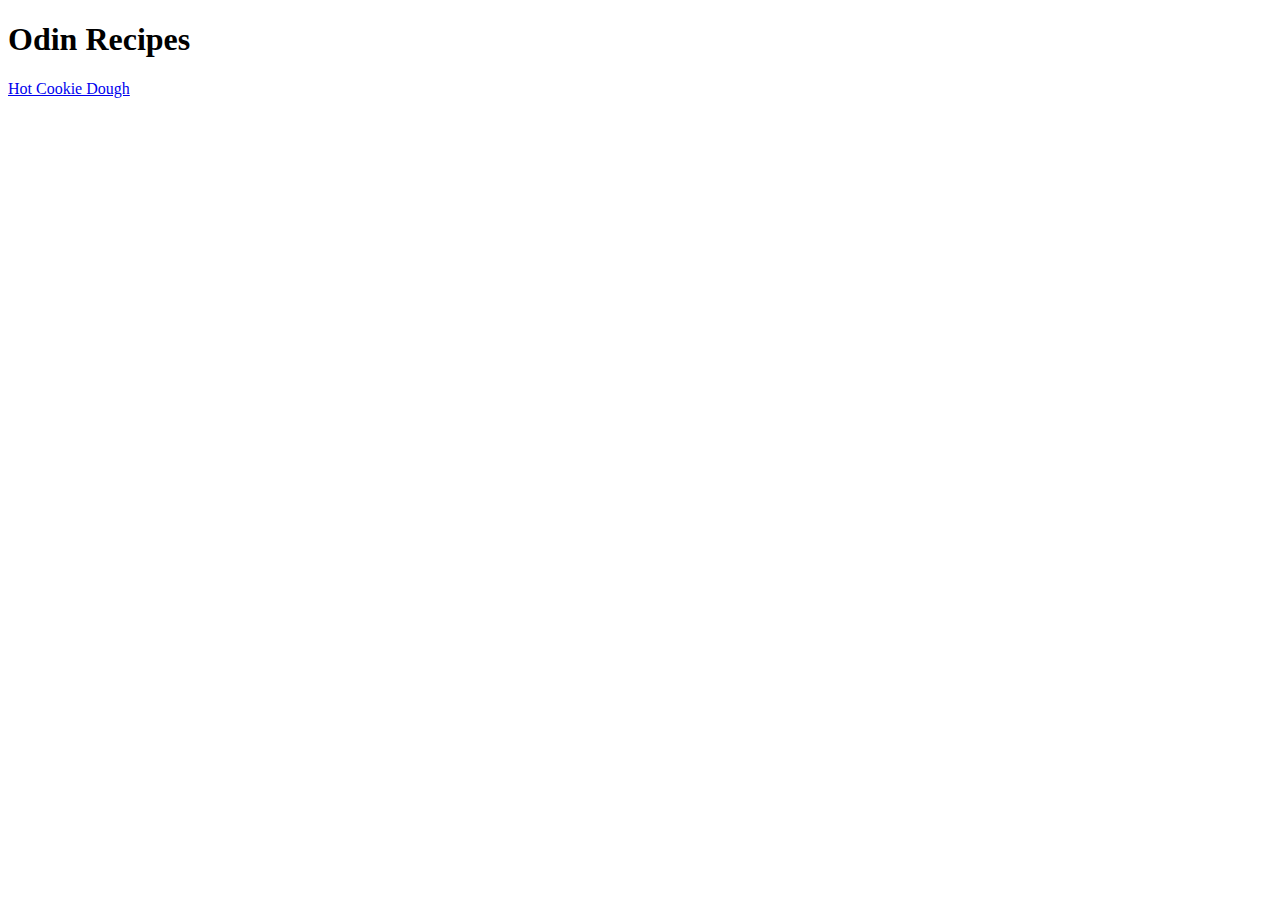
==== index.html @ 180c087f "Add the first recipe" ====
<!DOCTYPE html>

<html lang="en">


    <head>
        <meta charset="utf-8">
        <title>Homepage</title>
    </head>

    <body>
        <h1>Odin Recipes</h1>
        <a href="./recipes/cookie-dough.html">Hot Cookie Dough</a>
    </body>

    
</html>
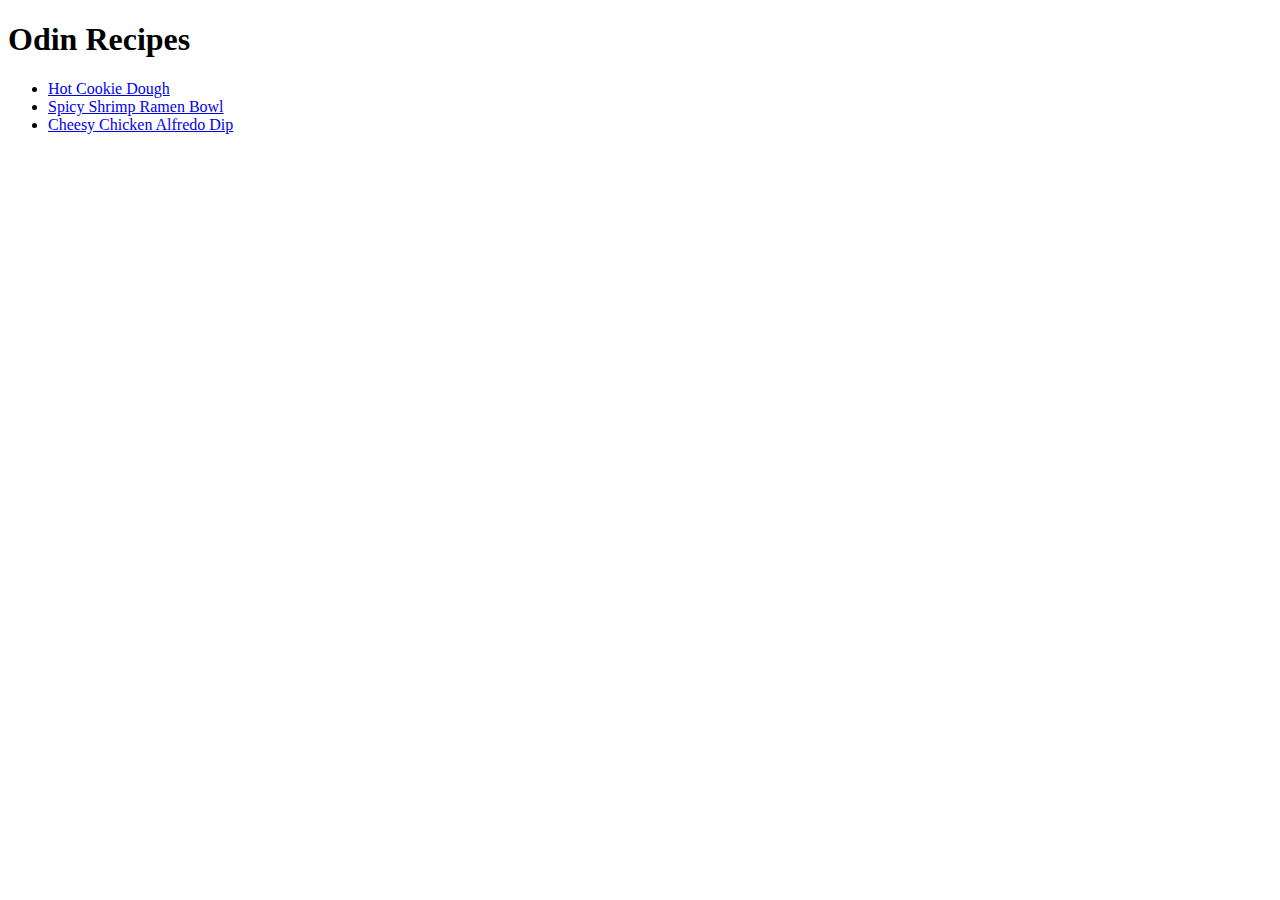
==== commit 8aca0296: "Add more recipes" ====
--- a/index.html
+++ b/index.html
@@ -10,7 +10,11 @@
 
     <body>
         <h1>Odin Recipes</h1>
-        <a href="./recipes/cookie-dough.html">Hot Cookie Dough</a>
+        <ul>
+            <li><a href="./recipes/cookie-dough.html">Hot Cookie Dough</a></li>
+            <li><a href="./recipes/spicy-shrimp-ramen.html">Spicy Shrimp Ramen Bowl</a></li>
+            <li><a href="./recipes/chicken-alfredo-dip.html">Cheesy Chicken Alfredo Dip</a> </li>
+        </ul>
     </body>
 
     
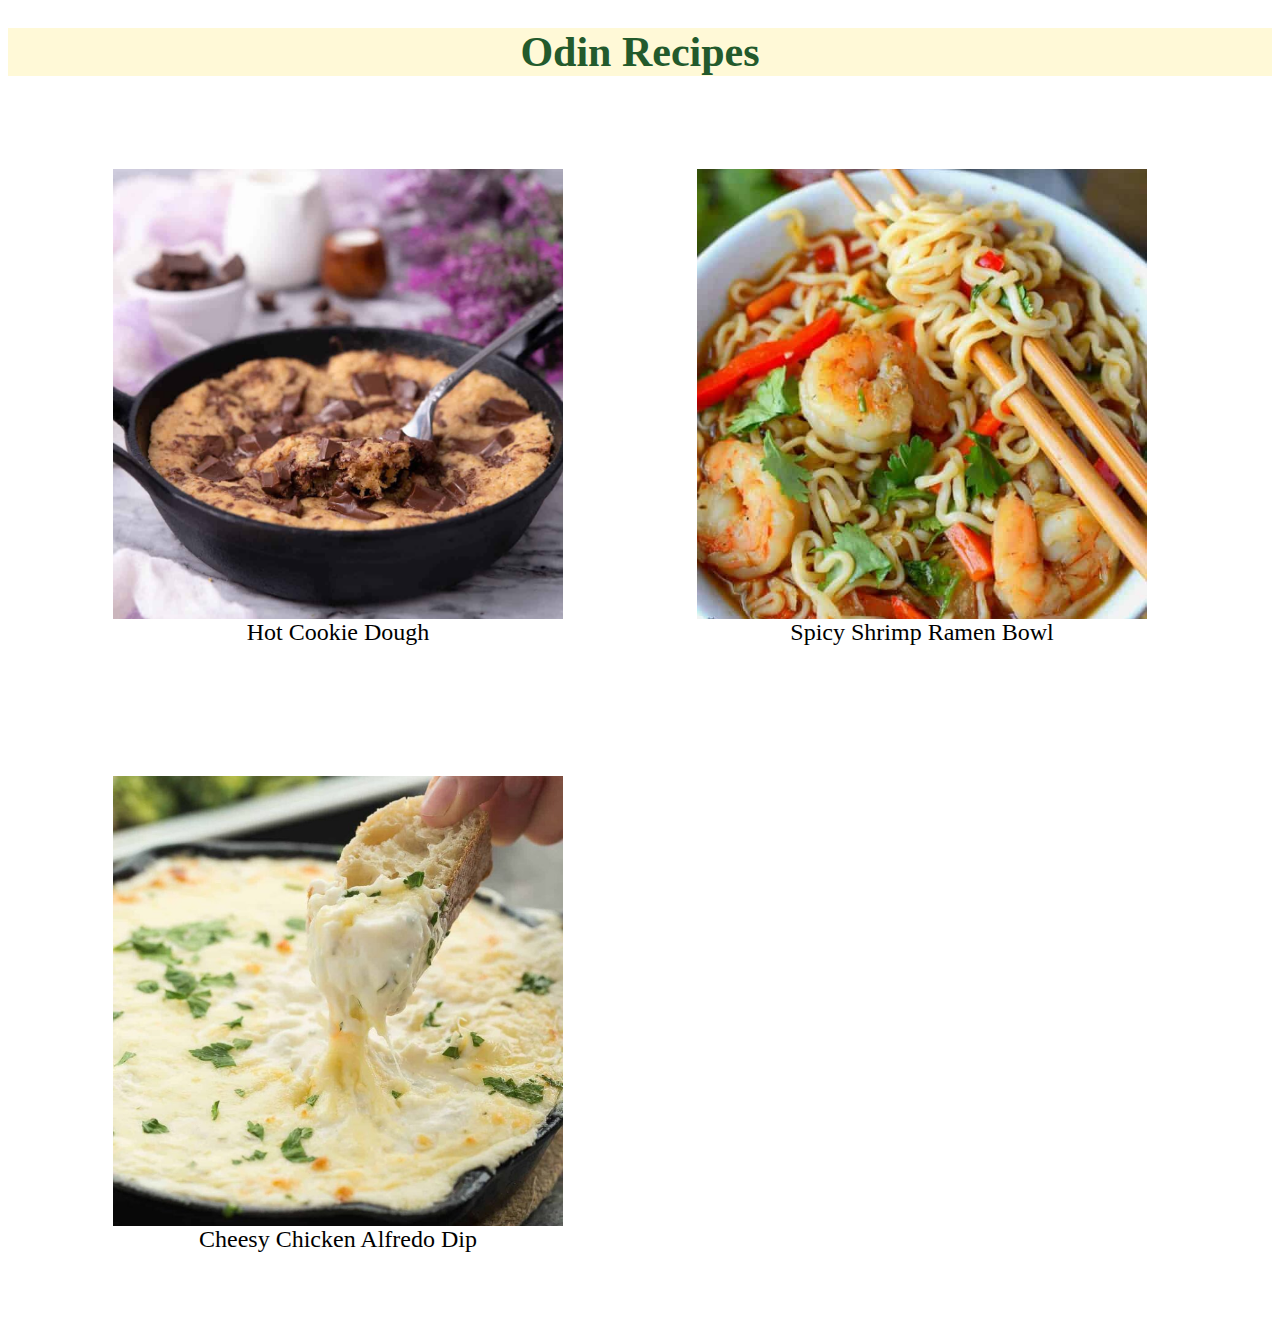
==== commit e2b117a6: "Add style to Odin Recipes website" ====
--- a/index.html
+++ b/index.html
@@ -5,16 +5,22 @@
 
     <head>
         <meta charset="utf-8">
-        <title>Homepage</title>
+        <title>Odin Recipes | Homepage</title>
+        <link rel="stylesheet" href="style.css">
     </head>
 
-    <body>
+    <body class="homepage">
         <h1>Odin Recipes</h1>
-        <ul>
-            <li><a href="./recipes/cookie-dough.html">Hot Cookie Dough</a></li>
-            <li><a href="./recipes/spicy-shrimp-ramen.html">Spicy Shrimp Ramen Bowl</a></li>
-            <li><a href="./recipes/chicken-alfredo-dip.html">Cheesy Chicken Alfredo Dip</a> </li>
-        </ul>
+
+        <ul class="images">
+            <li><a href="./recipes/cookie-dough.html"><img src="images/hot-cookie-dough.jpg" 
+                alt="Hot Cookie Dough Dish" height="450" width="450">Hot Cookie Dough</a></li>
+            <li><a href="./recipes/spicy-shrimp-ramen.html"><img src="images/spicy-shrimp-ramen.jpg" 
+                alt="Spicy Shrimp Ramen Bowl" width="450" height="450">Spicy Shrimp Ramen Bowl</a></li>
+            <li><a href="./recipes/chicken-alfredo-dip.html"><img src="images/Chicken-Alfredo-Dip.jpg" 
+                alt="Chicken Alfredo Dip" width="450" height="450">Cheesy Chicken Alfredo Dip</a></li>
+        </ul>  
+         
     </body>
 
     
--- a/style.css
+++ b/style.css
@@ -0,0 +1,54 @@
+.homepage h1 {
+    color: rgb(35, 90, 44);
+    background-color: #ffe86844;
+    font-size: 42px;
+    text-align: center;
+}
+
+
+.homepage li {
+    text-align: center;
+    list-style-type: none;
+    font-family:'Tahoma, Geneva, Verdana, sans-serif';
+    font-size: 24px;
+    margin: 65px;
+    display: inline-block;
+    
+}
+
+
+.cookie-dough h1,
+.alfredo-dip h1,
+.shrimp-ramen h1 {
+    color: rgb(35, 90, 44);
+    background-color: #ffe86844;
+    font-family:Verdana, Geneva, Tahoma, sans-serif;
+    font-size: 34px;
+    text-align: center;
+    padding: 10px 0;
+}
+
+.cookie-dough,
+.alfredo-dip,
+.shrimp-ramen {
+    border: solid darkgreen;
+    margin: 50px 250px;
+    padding: 40px;
+    font-family:Verdana, Geneva, Tahoma, sans-serif;
+    font-size: 18px;
+}   
+
+img {
+    margin: auto;
+    display: block;
+    object-fit:cover;
+}
+
+span {
+    background-color: #ffea8f;
+}
+
+.homepage a {
+    text-decoration: none;
+    color:black;
+}
